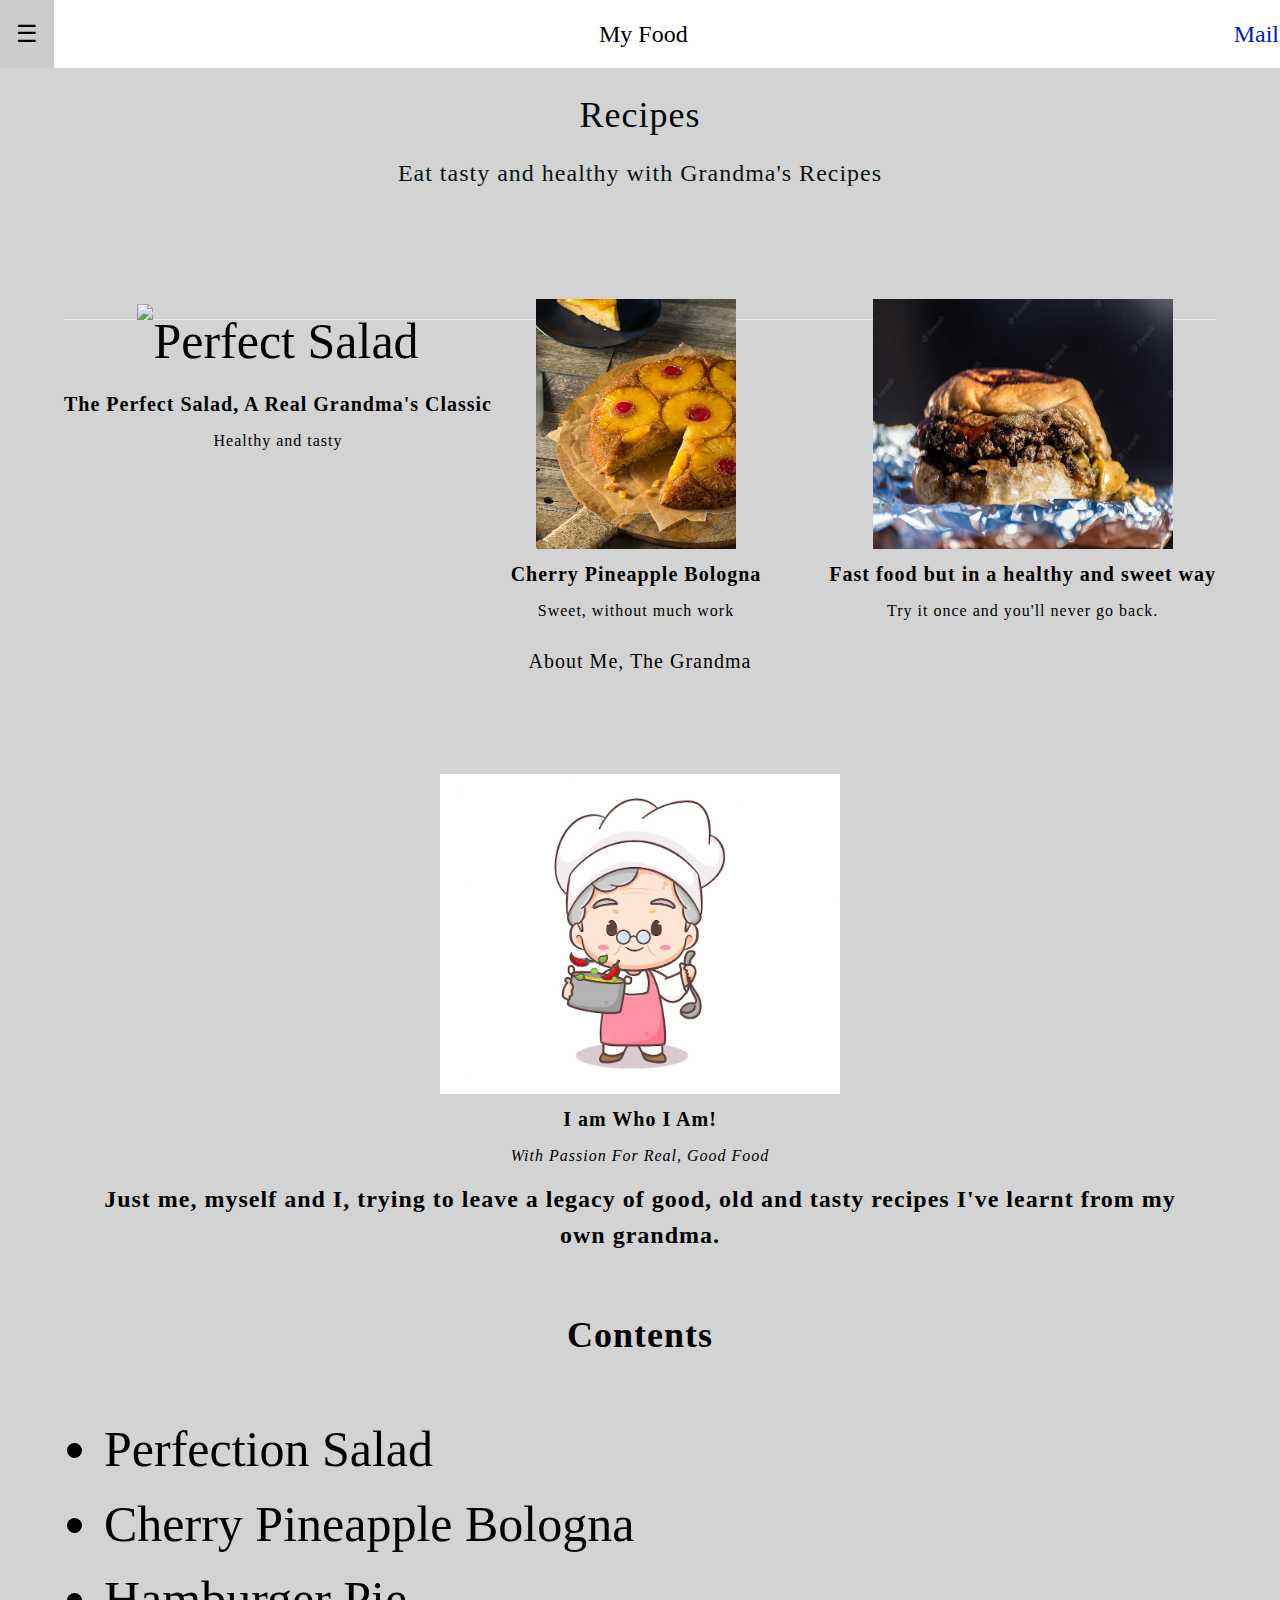
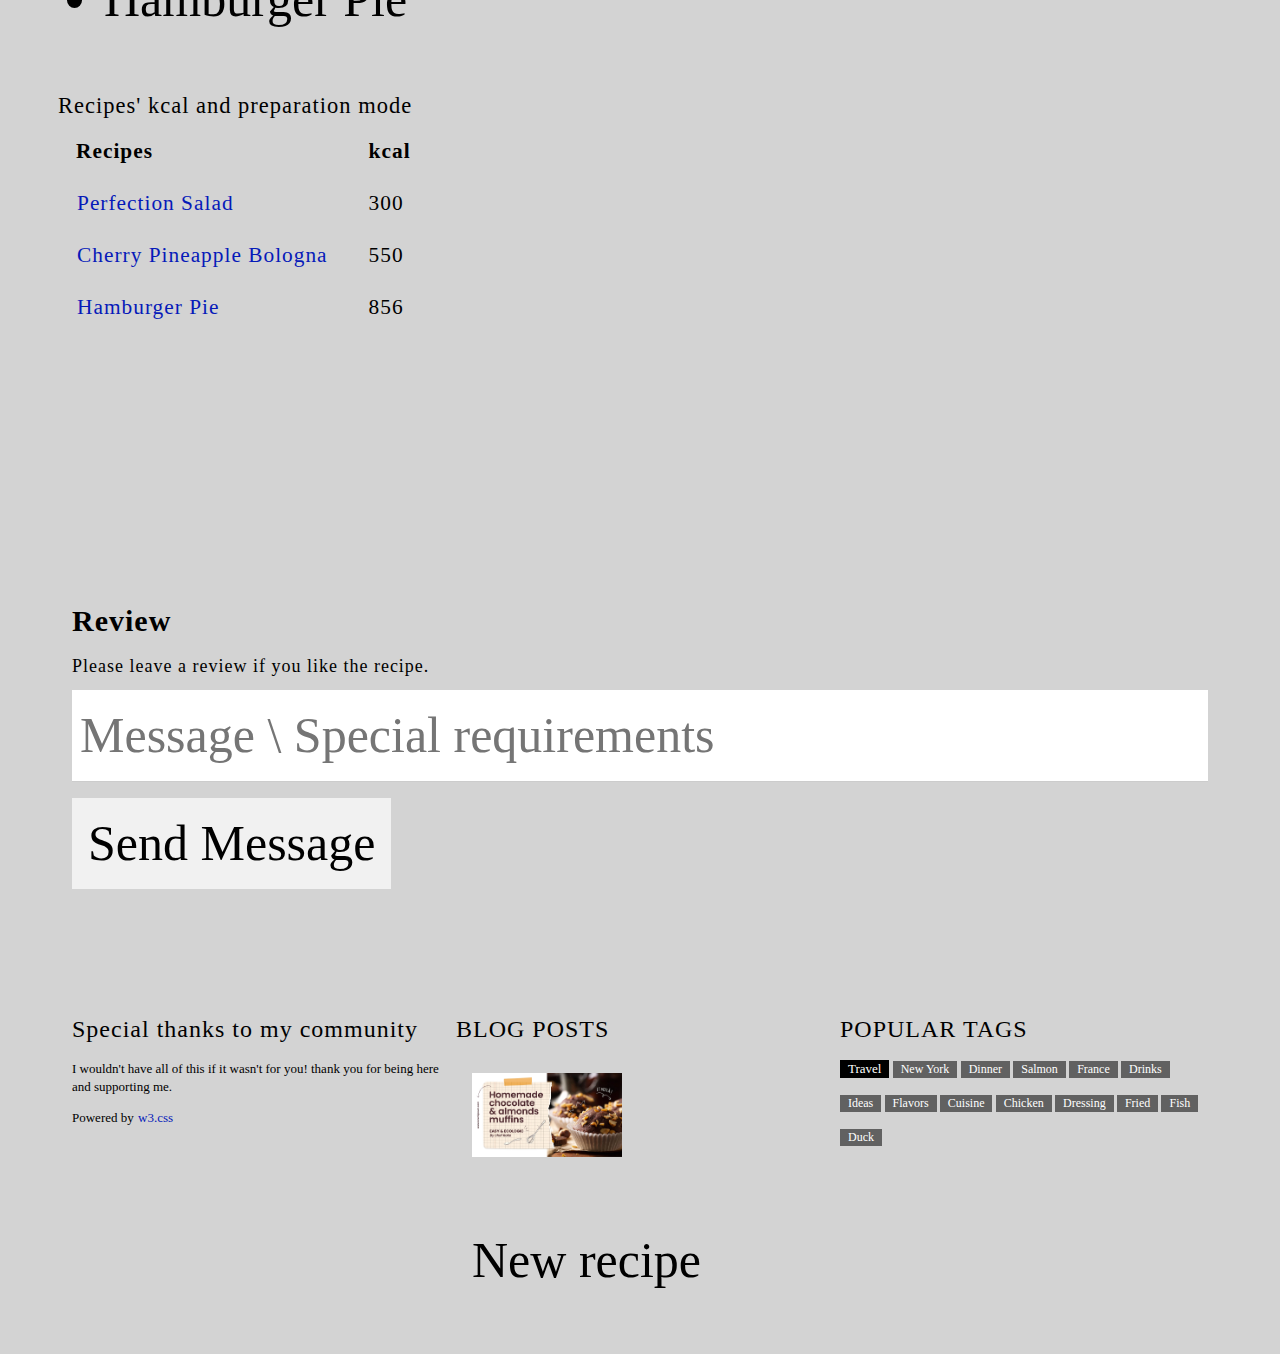
==== index.html @ f1505f78 "am pus css in styles" ====
<!DOCTYPE html>
<html lang="en">
  <head>
    <title>Grandma's Recipes</title>
    <meta charset="UTF-8">
    <meta name="viewport" content="width=device-width, initial-scale=1">
    <link rel="stylesheet" href="https://www.w3schools.com/w3css/4/w3.css">
    <link rel="stylesheet" href="https://fonts.googleapis.com/css?family=Karma">
    <link rel="stylesheet" href="styles\text-index.css">
 <!--   <style>
        h1, h2, h3, h4, h5, h6{
            font-family: 'sans-serif';
            letter-spacing: 1px;
          }

        html {
          font-family: sans-serif;
        }
        
        .column{
          float: left;
          width: 50%;
        }

        table {
          border-collapse: collapse;
          border: 43x solid rgb(200,200,200);
          letter-spacing: 1px;
          font-size: 1.5rem;
        }
        
        tbody {
            font-size: 95%;
            font-family:'sans-serif';
            align-self: center;
        }

        td, th {
          border: 0px solid rgb(190,190,190);
          padding: 10px 20px;
          text-align-last: left;
        }
    
        td {
          text-align: left;
        }
    
        caption {
          padding: 2px;
          text-align: left;
        }
        p {
          line-height: 1.4;
        }

        a {
          outline: none;
          text-decoration: none;
          padding: 2px 1px 0;
        }

        a:link {
          color: #061ab9;
        }

        a:visited {
          color: #270e67;
        }

        a:focus {
          border-bottom: 1px solid;
          background:lightgrey;
        }

        a:hover {
          border-bottom: 1px solid;
          background: lightgrey;
        }

        a:active {
          background:lightgrey;
          color: lightgrey;
        }

        body {
        background-repeat: no-repeat;
        background-attachment: fixed;
        background-size: cover;
        font-family:'Times New Roman', Georgia, serif;
        font-size: 50px;
        color: #000000;
        background-color: transparent;
        background-color:lightgray;
        
        }

        .w3-bar-block .w3-bar-item {
          padding:20px
        }

        li{
          text-align:left;
        }

        p{
          font-size: small;
        }

        

    </style> -->
  </head>
  <body>
    <!-- Sidebar hidden by default -->
    <nav class="w3-sidebar w3-bar-block w3-card w3-top w3-xlarge w3-animate-left" style="display:none;z-index:2;width:100%;min-width:100px" id="mySidebar">
      <a href="javascript:void(0)" onclick="w3_close()"
      class="w3-bar-item w3-button">Home</a>
      <div>
        <a href="#recipe" onclick="w3_close()" class="w3-bar-item w3-button">Recipe</a>
        <a href="#about" onclick="w3_close()" class="w3-bar-item w3-button" id="about">About</a>
      </div>
    </nav>

    <!-- Top menu -->
    <div class="w3-top">
      <div class="w3-white w3-xlarge" style="max-width:2000px;margin:auto">
        <div class="w3-button w3-padding-16 w3-left" onclick="w3_open()">☰</div>
        <div class="w3-right w3-padding-16"><a href="login.yahoo.com">Mail</a></div>
        <div class="w3-center w3-padding-16">My Food</div>
      </div>
    </div>
  
    <br><p><h1 style="color:rgb(4, 7, 8); text-align: center;">Recipes</h1></p>
    <h3 style="color:rgb(11, 19, 21); text-align: center;">Eat tasty and healthy with Grandma's Recipes</h3>

    <div class="w3-main w3-content w3-padding" style="max-width:1200px;margin-top:100px">

    <div class="w3-row-padding w3-padding-15 w3-center" id="food">
      <div class="w3-left">
        <img src="images\greek-salad-with-fresh-tomato-cucumber-red-onion-basil-feta-cheese-black-olives-italian-herbs.jpg" alt="Perfect Salad" style="width:350PX; height:250px">
        <h4><b>The Perfect Salad, A Real Grandma's Classic</b></h4>
        <h6>Healthy and tasty</h6>
      </div>
      <div class="w3-quarter">
        <img src="images\sweet-homemade-pineapple-upside-down-cake_696537-3089.jpg" alt="Cherry Pineapple Bologna" style="width: 200px; height: 250px">
        <h4><b>Cherry Pineapple Bologna</b></h4>
        <h6>Sweet, without much work</h6>
      </div>
      <div class="w3-right">
        <img src="images\hamburger-with-melted-cheddar-cheese-grilling-oil-toasting-homemade-hamburgers-preparation_672436-413.jpg" alt="Hamburger Pie" style="width:300PX; height:250px">
        <h4><b>Fast food but in a healthy and sweet way</b></h4>
        <h6>Try it once and you'll never go back.</h6>
      </div>
    
    <hr id="about">
    <!--About section-->
    <div class="w3-container w3-padding-32 w3-center">  
      <p><h4>About Me, The Grandma</h4><br></p>
      <img src="images\cute-grandmother-chef-cartoon-character-logo-vector-art-illustrator_339032-1898.jpg" alt="Me" class="w3-image" style="display:block;margin:auto" width="400" height="300">
      <div class="w3-padding-2">
        <h4><b>I am Who I Am!</b></h4>
        <h6><i>With Passion For Real, Good Food</i></h6>
        <p><h3><b>Just me, myself and I, trying to leave a legacy of good, old and tasty recipes I've learnt from my own grandma.</b></h3></p>
      </div>
    </div>
    
        <h1 class="toc_title"><b>Contents</b></h1>
        <ul class="toc_list">
          <li>Perfection Salad</li>
          <li>Cherry Pineapple Bologna</li>
          <li>Hamburger Pie</li>
        </ul>
        </div>
    
        <div class="row">
          <div class="column">
            <table> 
              <caption style="caption-side:top">
                  Recipes' kcal and preparation mode
                </caption>
              <tr>
                <th>Recipes</th>
                <th>kcal</th>
              </tr>
              <tr>
                <td><a href="recipe-1.html">Perfection Salad</a></td>
                <td>300</td>
              </tr>
              <tr>
                <td><a href="recipe-2.html">Cherry Pineapple Bologna</a></td>
                <td>550</td>
              </tr>
              <tr>
                  <td><a href="recipe-3.html">Hamburger Pie</a></td>
                  <td>856</td>
                </tr>
            </table>
          </div>
          <div class="column">
            <iframe src="https://giphy.com/embed/3znTw9CfHm1akHSyuD" width="338" height="480" frameBorder="0" class="giphy-embed"></iframe>
          </div>
        </div>
      <script src="scripts\Sidebar.js"></script>

    <div class="w3-container w3-padding-64" id="review">
      <h2><b>Review</b></h2>
      <h5>Please leave a review if you like the recipe.</h5>
      <form action="/action_page.php" target="_blank">
        <input class="w3-input w3-padding-10" type="text" placeholder="Message \ Special requirements" required name="Message">
        <button class="w3-button w3-light-grey w3-section" type="submit">Send Message</button>
      </form>
    </div>

  <!-- Footer -->
  <footer class="w3-row-padding w3-padding-32">
    <div class="w3-third">
      <h3>Special thanks to my community</h3>
      <p>I wouldn't have all of this if it wasn't for you! thank you for being here and supporting me.</p>
      <p>Powered by <a href="https://www.w3schools.com/w3css/default.asp" target="_blank">w3.css</a></p>
    </div>
  
    <div class="w3-third">
      <h3>BLOG POSTS</h3>
      <ul class="w3-ul w3-hoverable">
        <li class="w3-padding-16">
          <img src="images\drawn-recipes-youtube-thumbnail_23-2148926460.jpg" class="w3-left w3-margin-right" style="width:150px">
          <br><br><span style="text-size-adjust: 5;">New recipe</span>
        </li> 
      </ul>
    </div>

    <div class="w3-third w3-serif">
      <h3>POPULAR TAGS</h3>
      <p>
        <span class="w3-tag w3-black w3-margin-bottom">Travel</span> <span class="w3-tag w3-dark-grey w3-small w3-margin-bottom">New York</span> <span class="w3-tag w3-dark-grey w3-small w3-margin-bottom">Dinner</span>
        <span class="w3-tag w3-dark-grey w3-small w3-margin-bottom">Salmon</span> <span class="w3-tag w3-dark-grey w3-small w3-margin-bottom">France</span> <span class="w3-tag w3-dark-grey w3-small w3-margin-bottom">Drinks</span>
        <span class="w3-tag w3-dark-grey w3-small w3-margin-bottom">Ideas</span> <span class="w3-tag w3-dark-grey w3-small w3-margin-bottom">Flavors</span> <span class="w3-tag w3-dark-grey w3-small w3-margin-bottom">Cuisine</span>
        <span class="w3-tag w3-dark-grey w3-small w3-margin-bottom">Chicken</span> <span class="w3-tag w3-dark-grey w3-small w3-margin-bottom">Dressing</span> <span class="w3-tag w3-dark-grey w3-small w3-margin-bottom">Fried</span>
        <span class="w3-tag w3-dark-grey w3-small w3-margin-bottom">Fish</span> <span class="w3-tag w3-dark-grey w3-small w3-margin-bottom">Duck</span>
      </p>
    </div>
  </footer>

  </body>
</html>
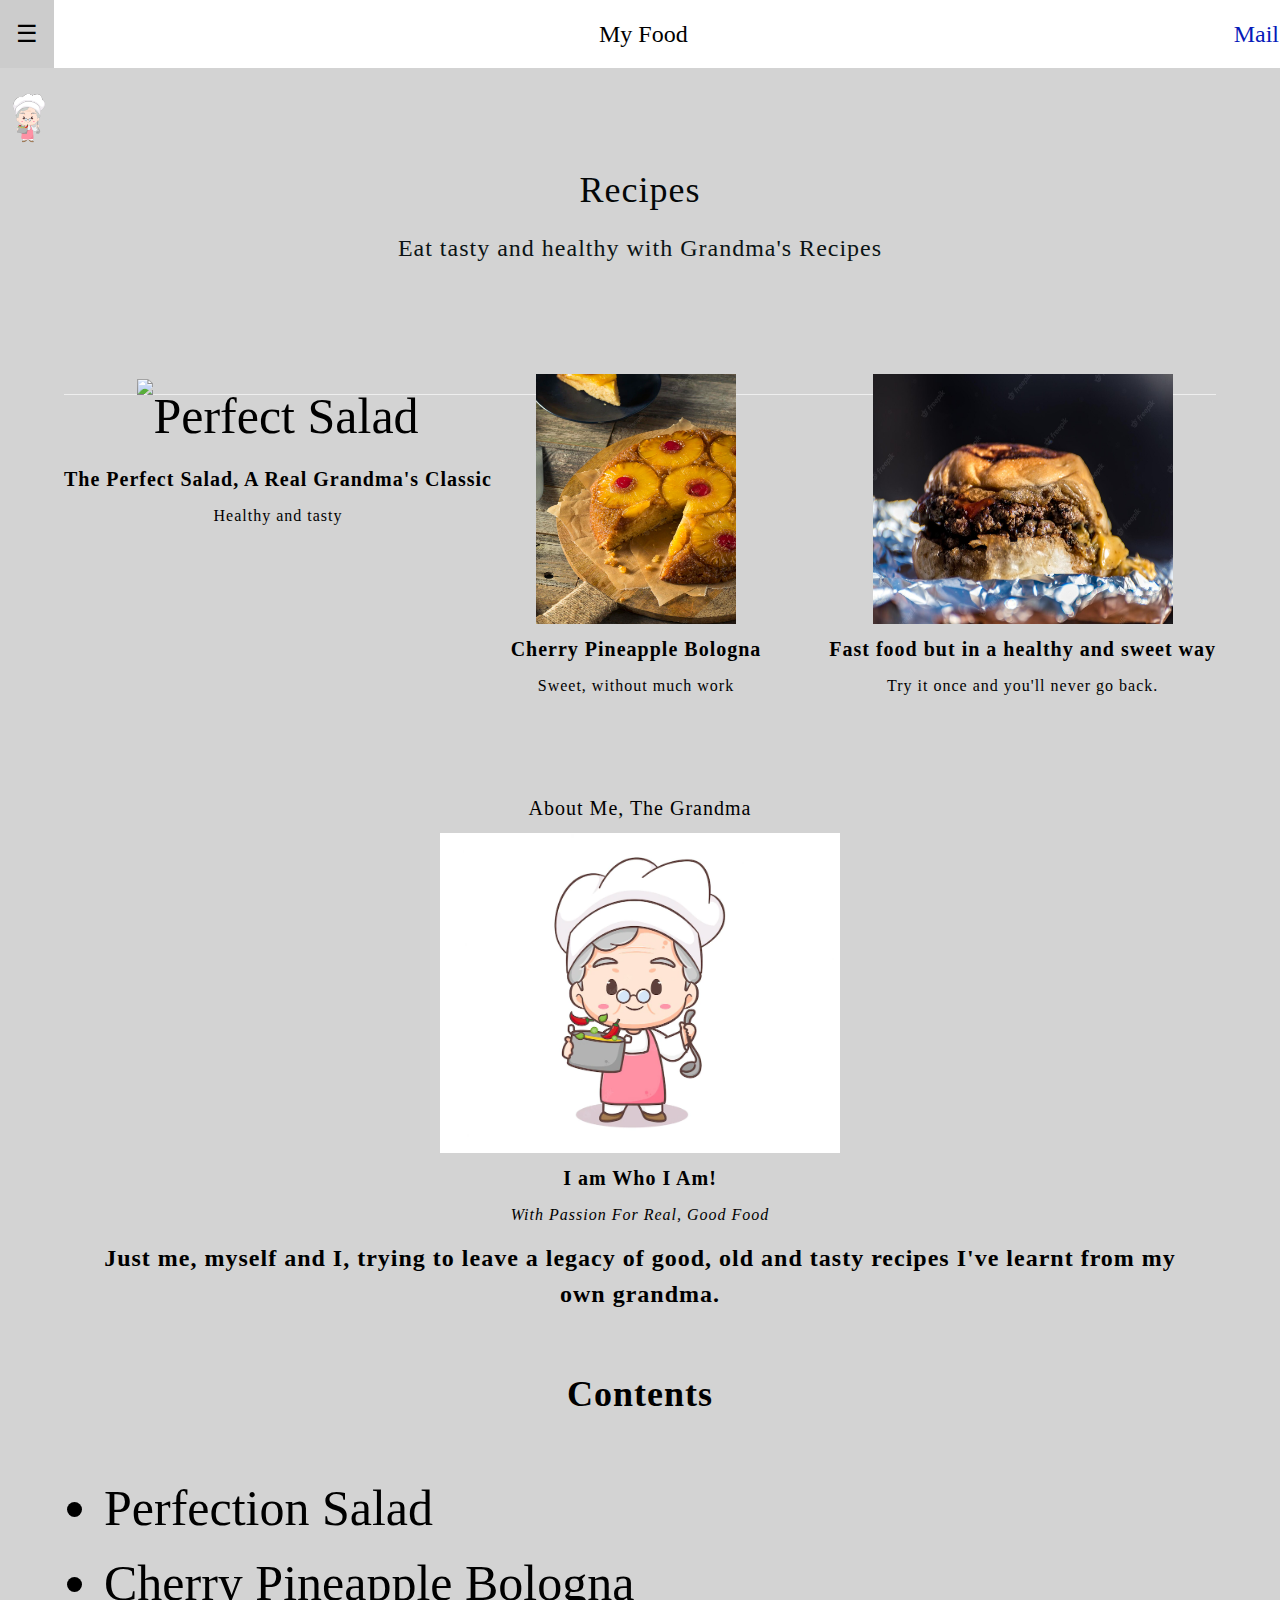
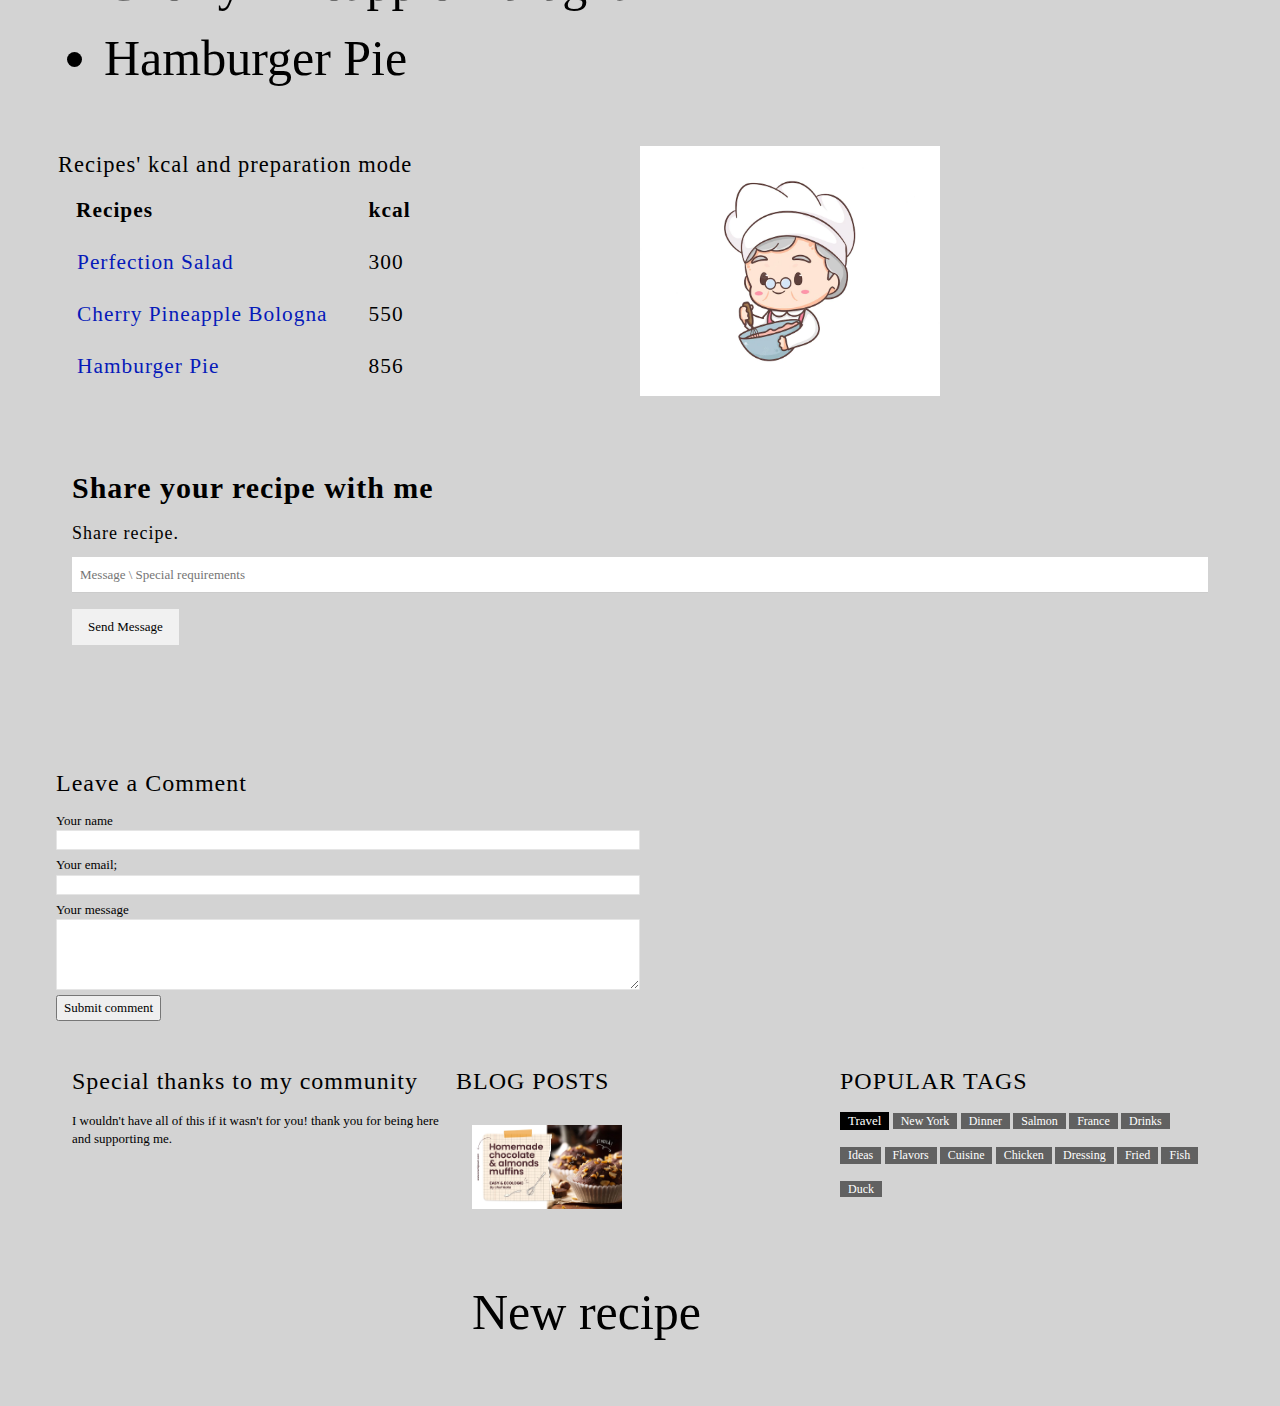
==== commit 571bf5fd: "Proiect html" ====
--- a/index.html
+++ b/index.html
@@ -7,109 +7,8 @@
     <link rel="stylesheet" href="https://www.w3schools.com/w3css/4/w3.css">
     <link rel="stylesheet" href="https://fonts.googleapis.com/css?family=Karma">
     <link rel="stylesheet" href="styles\text-index.css">
- <!--   <style>
-        h1, h2, h3, h4, h5, h6{
-            font-family: 'sans-serif';
-            letter-spacing: 1px;
-          }
+  </head>
 
-        html {
-          font-family: sans-serif;
-        }
-        
-        .column{
-          float: left;
-          width: 50%;
-        }
-
-        table {
-          border-collapse: collapse;
-          border: 43x solid rgb(200,200,200);
-          letter-spacing: 1px;
-          font-size: 1.5rem;
-        }
-        
-        tbody {
-            font-size: 95%;
-            font-family:'sans-serif';
-            align-self: center;
-        }
-
-        td, th {
-          border: 0px solid rgb(190,190,190);
-          padding: 10px 20px;
-          text-align-last: left;
-        }
-    
-        td {
-          text-align: left;
-        }
-    
-        caption {
-          padding: 2px;
-          text-align: left;
-        }
-        p {
-          line-height: 1.4;
-        }
-
-        a {
-          outline: none;
-          text-decoration: none;
-          padding: 2px 1px 0;
-        }
-
-        a:link {
-          color: #061ab9;
-        }
-
-        a:visited {
-          color: #270e67;
-        }
-
-        a:focus {
-          border-bottom: 1px solid;
-          background:lightgrey;
-        }
-
-        a:hover {
-          border-bottom: 1px solid;
-          background: lightgrey;
-        }
-
-        a:active {
-          background:lightgrey;
-          color: lightgrey;
-        }
-
-        body {
-        background-repeat: no-repeat;
-        background-attachment: fixed;
-        background-size: cover;
-        font-family:'Times New Roman', Georgia, serif;
-        font-size: 50px;
-        color: #000000;
-        background-color: transparent;
-        background-color:lightgray;
-        
-        }
-
-        .w3-bar-block .w3-bar-item {
-          padding:20px
-        }
-
-        li{
-          text-align:left;
-        }
-
-        p{
-          font-size: small;
-        }
-
-        
-
-    </style> -->
-  </head>
   <body>
     <!-- Sidebar hidden by default -->
     <nav class="w3-sidebar w3-bar-block w3-card w3-top w3-xlarge w3-animate-left" style="display:none;z-index:2;width:100%;min-width:100px" id="mySidebar">
@@ -125,11 +24,12 @@
     <div class="w3-top">
       <div class="w3-white w3-xlarge" style="max-width:2000px;margin:auto">
         <div class="w3-button w3-padding-16 w3-left" onclick="w3_open()">☰</div>
-        <div class="w3-right w3-padding-16"><a href="login.yahoo.com">Mail</a></div>
+        <div class="w3-right w3-padding-16"><a href="#login.yahoo.com">Mail</a></div>
         <div class="w3-center w3-padding-16">My Food</div>
       </div>
     </div>
   
+    <br><img src="images\2.png" style="width:5%; height:5%;"/>
     <br><p><h1 style="color:rgb(4, 7, 8); text-align: center;">Recipes</h1></p>
     <h3 style="color:rgb(11, 19, 21); text-align: center;">Eat tasty and healthy with Grandma's Recipes</h3>
 
@@ -155,7 +55,7 @@
     <hr id="about">
     <!--About section-->
     <div class="w3-container w3-padding-32 w3-center">  
-      <p><h4>About Me, The Grandma</h4><br></p>
+      <br><h4>About Me, The Grandma</h4>
       <img src="images\cute-grandmother-chef-cartoon-character-logo-vector-art-illustrator_339032-1898.jpg" alt="Me" class="w3-image" style="display:block;margin:auto" width="400" height="300">
       <div class="w3-padding-2">
         <h4><b>I am Who I Am!</b></h4>
@@ -172,6 +72,7 @@
         </ul>
         </div>
     
+
         <div class="row">
           <div class="column">
             <table> 
@@ -196,19 +97,44 @@
                 </tr>
             </table>
           </div>
+
+
+
           <div class="column">
-            <iframe src="https://giphy.com/embed/3znTw9CfHm1akHSyuD" width="338" height="480" frameBorder="0" class="giphy-embed"></iframe>
+            <img src="images\cute-grandmother-chef-cartoon-character-logo-vector-art-illustrator_339032-1884.jpg" width="300" height="250"/>
           </div>
         </div>
       <script src="scripts\Sidebar.js"></script>
 
     <div class="w3-container w3-padding-64" id="review">
-      <h2><b>Review</b></h2>
-      <h5>Please leave a review if you like the recipe.</h5>
+      <br><br><br><h2><b>Share your recipe with me</b></h2>
+      <h5>Share recipe.</h5>
       <form action="/action_page.php" target="_blank">
         <input class="w3-input w3-padding-10" type="text" placeholder="Message \ Special requirements" required name="Message">
         <button class="w3-button w3-light-grey w3-section" type="submit">Send Message</button>
       </form>
+    </div>
+
+    <div id="respond">
+
+      <h3>Leave a Comment</h3>
+    
+      <form action="post_comment.php" method="post" id="commentform">
+    
+        <label for="comment_author" class="required">Your name</label>
+        <input type="text" name="comment_author" id="comment_author" value="" tabindex="1" required="required">
+    
+        <label for="email" class="required">Your email;</label>
+        <input type="email" name="email" id="email" value="" tabindex="2" required="required">
+    
+        <label for="comment" class="required">Your message</label>
+        <textarea name="comment" id="comment" rows="10" tabindex="4"  required="required"></textarea>
+    
+        <input type="hidden" name="comment_post_ID" value="1" id="comment_post_ID" />
+        <input name="submit" type="submit" value="Submit comment" />
+    
+      </form>
+    
     </div>
 
   <!-- Footer -->
@@ -216,7 +142,6 @@
     <div class="w3-third">
       <h3>Special thanks to my community</h3>
       <p>I wouldn't have all of this if it wasn't for you! thank you for being here and supporting me.</p>
-      <p>Powered by <a href="https://www.w3schools.com/w3css/default.asp" target="_blank">w3.css</a></p>
     </div>
   
     <div class="w3-third">
